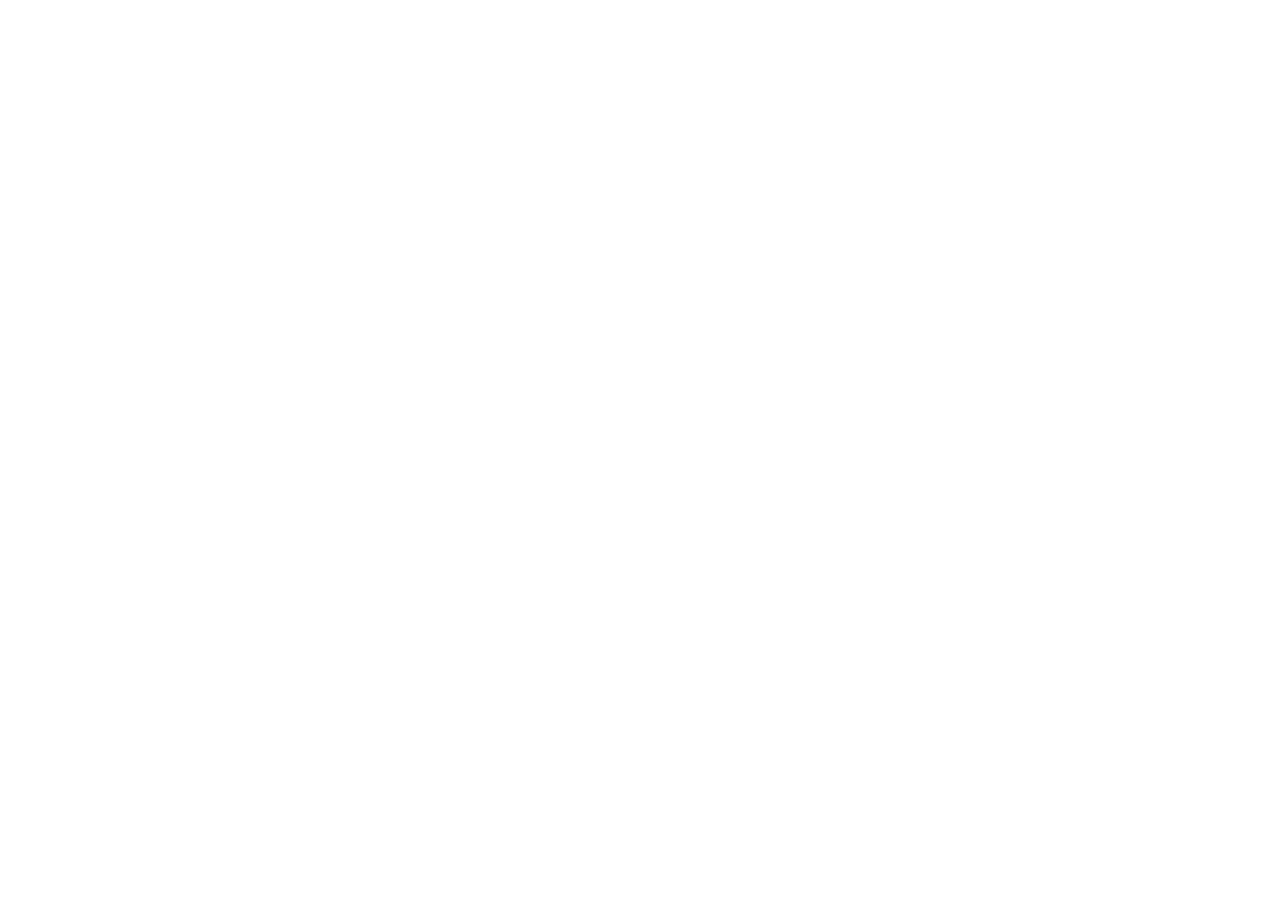
==== pages/about.html @ edd8fd4c "feat: create pages and styling project css" ====
<!DOCTYPE html>
<html lang="en">
<head>
    <meta charset="UTF-8">
    <meta name="viewport" content="width=device-width, initial-scale=1.0">
    <title>Document</title>
</head>
<body>
    
</body>
</html>
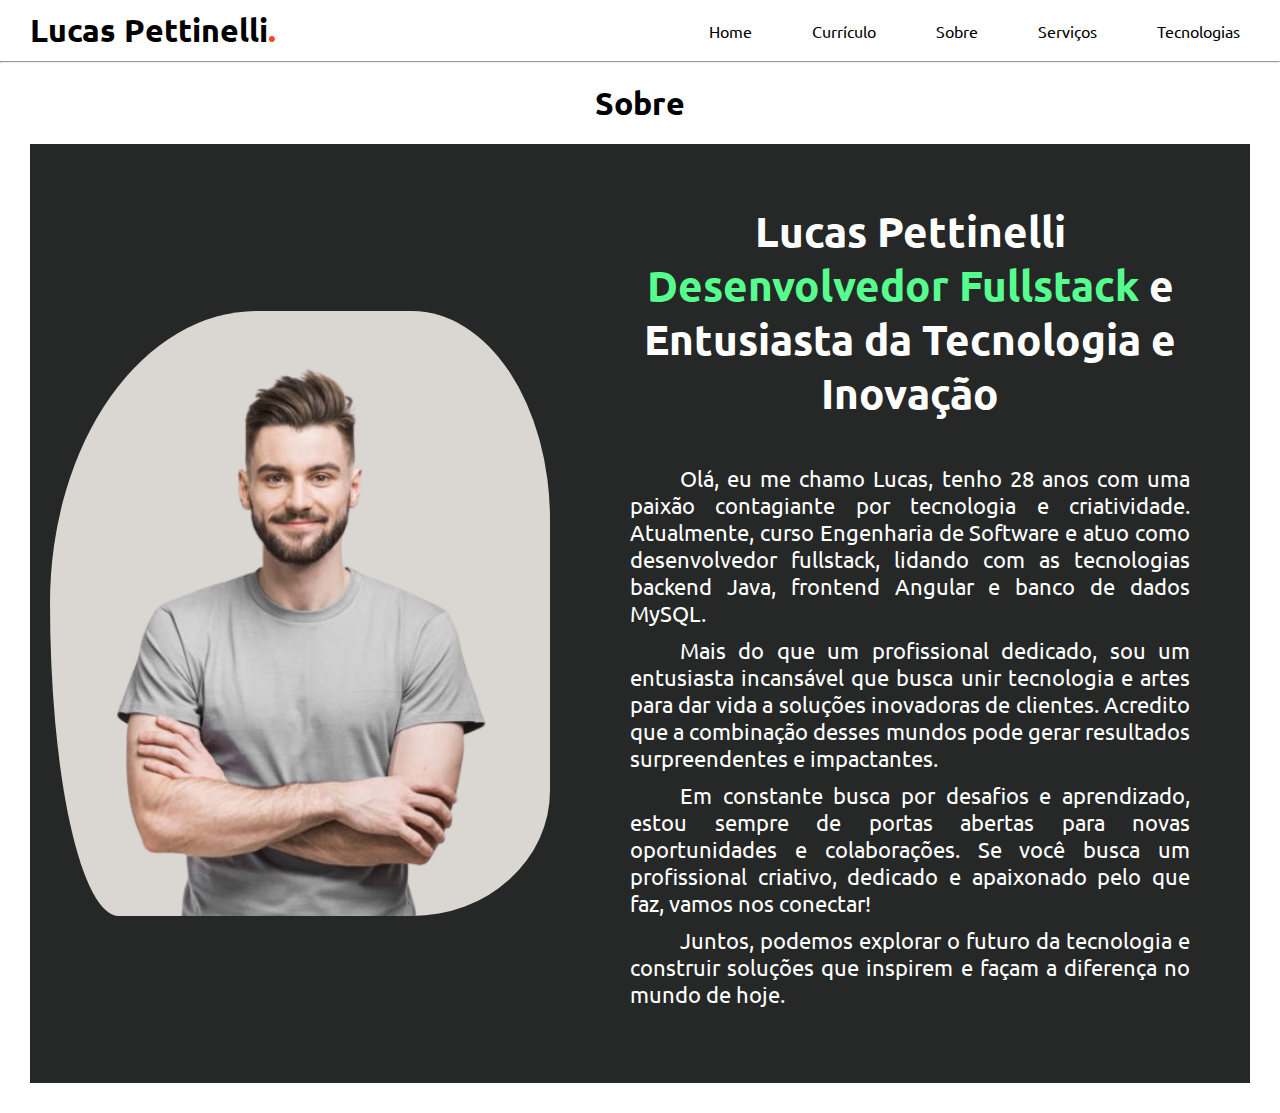
==== commit 5be55184: "style: formating about" ====
--- a/pages/about.html
+++ b/pages/about.html
@@ -1,11 +1,71 @@
 <!DOCTYPE html>
 <html lang="en">
+
 <head>
     <meta charset="UTF-8">
     <meta name="viewport" content="width=device-width, initial-scale=1.0">
-    <title>Document</title>
+    <link rel="stylesheet" href="../styles/about.css">
+    <link rel="stylesheet" href="../styles/projects.css">
+    <link rel="stylesheet" href="../styles/style.css">
+    <script src="../js/toggleMenu.js"></script>
+    <link rel="stylesheet" href="https://cdnjs.cloudflare.com/ajax/libs/font-awesome/6.5.2/css/all.min.css">
+    <title>Lucas Pettinelli - Sobre</title>
 </head>
+
 <body>
-    
+    <nav class="navbar">
+        <div class="nav-logo">
+            <a href="#">Lucas Pettinelli<span class="point">.</span> </a>
+        </div>
+        <div class="nav-items">
+            <ul>
+                <li><a onclick="window.location.href = '../home.html'">Home</a></li>
+                <li><a href="./assets/doc/_CURRICULO_LUCAS_WILLIAM_PETTINELLI_.pdf" download>Currículo</a></li>
+                <li><a onclick="window.location.href = '/pages/about.html'">Sobre</a></li>
+                <li><a href="#">Serviços</a></li>
+                <li><a onclick="window.location.href = '/pages/technologies.html'">Tecnologias</a></li>
+            </ul>
+        </div>
+        <div class="nav-toggle">
+            <button onclick="toggleMenu()"><i class="fa-solid fa-ellipsis-vertical"></i></button>
+        </div>
+    </nav>
+
+    <hr>
+
+    <div class="title-main">
+        <h1>Sobre</h1>
+    </div>
+
+    <main class="container-about">
+
+        <div class="profile-content">
+            <img src="../assets/img/man-background-png.png" alt="">
+        </div>
+
+        <section class="profile-description">
+            <h1 class="title-profile">Lucas Pettinelli <span class="span-fullstack">Desenvolvedor Fullstack</span> e
+                Entusiasta da Tecnologia e Inovação
+            </h1>
+            <br>
+            <p>Olá, eu me chamo Lucas, tenho 28 anos com uma paixão contagiante por tecnologia e criatividade.
+                Atualmente, curso Engenharia de Software e atuo como desenvolvedor fullstack, lidando com as tecnologias
+                backend Java, frontend Angular e banco de dados MySQL.
+
+            <p>Mais do que um profissional dedicado, sou um entusiasta incansável que busca unir tecnologia e artes
+                para dar vida a soluções inovadoras de clientes. Acredito que a combinação desses mundos pode gerar
+                resultados surpreendentes e impactantes.</p>
+
+            <p> Em constante busca por desafios e aprendizado, estou sempre de portas abertas para novas oportunidades e
+                colaborações. Se você busca um profissional criativo, dedicado e apaixonado pelo que faz, vamos nos
+                conectar!</p>
+
+            <p> Juntos, podemos explorar o futuro da tecnologia e construir soluções que inspirem e façam a diferença no
+                mundo de hoje.</p>
+
+            </p>
+        </section>
+    </main>
 </body>
+
 </html>--- a/styles/about.css
+++ b/styles/about.css
@@ -0,0 +1,78 @@
+.container-about {
+    display: flex;
+    align-items: center;
+    justify-content: center;
+    margin: 0 30px 30px;
+    background-color: #262727;
+}
+
+.profile-content {
+    max-width: 500px;
+    background-color: #DAD7D2;
+    border-radius: 60% 40% 40% 20% / 70% 50% 30% 75%;
+    margin: 20px;
+    display: flex;
+    justify-content: center;
+    align-items: center;
+}
+
+.profile-content img {
+    width: 500px;
+    height: auto;
+}
+
+.title-profile {
+    color: #010101;
+    text-align: start;
+}
+
+.profile-description {
+    width: 1000px;
+    height: auto;
+    display: flex;
+    flex-direction: column;
+    text-align: start;
+    padding: 20px;
+    margin: 40px;
+}
+
+.profile-description h1 {
+    font-size: 42px;
+    color: #fff;
+    text-align: center;
+    margin-bottom: 20px;
+}
+
+.span-fullstack {
+    color: #55FE8D;
+}
+
+.profile-description p {
+    color: #fff;
+    text-align: justify;
+    text-indent: 50px;
+    font-size: 22px;
+}
+
+@media screen and (max-width: 768px) {
+    .profile-content {
+        display: flex;
+        flex-direction: column;
+        align-items: center;
+        justify-content: center;
+    }
+
+    .profile-content img {
+        max-width: 300px;
+    }
+
+    .profile-description {
+        padding: 10px;
+        margin: 10px;
+    }
+
+    .profile-description h1 {
+        font-size: 42px;
+        text-align: center;
+    }
+}--- a/styles/projects.css
+++ b/styles/projects.css
@@ -0,0 +1,159 @@
+* {
+    margin: 0;
+    padding: 0;
+    box-sizing: border-box;
+    font-family: "Ubuntu", sans-serif;
+}
+
+
+body {
+    background-color: #FEFFFE;
+}
+
+.navbar {
+    display: flex;
+    justify-content: space-between;
+    align-items: center;
+    background-color: #fff;
+    padding: 10px 30px;
+}
+
+.nav-logo a {
+    color: #010101;
+    text-decoration: none;
+    font-weight: bold;
+    font-size: 2em;
+}
+
+.nav-items ul {
+    list-style-type: none;
+    margin: 0;
+    padding: 0;
+    display: flex;
+}
+
+.nav-items ul li {
+    margin-left: 10px;
+}
+
+.nav-items>ul>li>a {
+    color: #010101;
+    text-decoration: none;
+    margin-left: 30px;
+    padding: 10px;
+    border-radius: 4px;
+    transition: all 200ms;
+}
+
+.nav-items>ul>li>a:hover {
+    color: #fff;
+    background-color: #5562FE;
+}
+
+.nav-toggle {
+    display: none;
+}
+
+.point {
+    font-weight: 600;
+    font-size: 2rem;
+    color: #FC491D;
+}
+
+.title-main {
+    text-align: center;
+    margin: 20px 0;
+}
+
+.main-container {
+    display: flex;
+    flex-wrap: wrap;
+    justify-content: center;
+    align-items: center;
+}
+
+.card {
+    background: #fff;
+    width: 360px;
+    height: 640px;
+    margin: 10px;
+    border-radius: 36px;
+    box-shadow: 0 4px 30px rgba(0, 0, 0, 0.1);
+    backdrop-filter: blur(5px);
+    -webkit-backdrop-filter: blur(5px);
+    border: 1px solid rgba(255, 255, 255, 0.3);
+    transition: all 200ms;
+}
+
+.card:hover {
+    transform: scale(1.05);
+}
+
+.card-content {
+    display: flex;
+    justify-content: center;
+    align-items: center;
+    flex-direction: column;
+}
+
+.card img {
+    border-radius: 24px 24px 0 24px;
+    width: 360px;
+    height: 500px;
+}
+
+h2,
+p {
+    color: #010101;
+    margin: 5px 0;
+    text-align: center;
+}
+
+.card-bottom {
+    display: flex;
+    align-items: center;
+    justify-content: center;
+    margin: 20px 0;
+}
+
+.button-card-project {
+    text-align: center;
+    background-clip: padding-box;
+    background-color: #fa6400;
+    border: 1px solid transparent;
+    border-radius: 4px;
+    box-sizing: border-box;
+    color: #fff;
+    cursor: pointer;
+    font-size: 14px;
+    font-weight: 600;
+    margin: 0;
+    padding: 5px 20px;
+    user-select: none;
+    -webkit-user-select: none;
+    touch-action: manipulation;
+    vertical-align: baseline;
+}
+
+.button-card-project:hover,
+.button-card-project:focus {
+    background-color: #fa6400;
+    box-shadow: rgba(0, 0, 0, 0.1) 0 4px 12px;
+}
+
+.button-card-project:hover {
+    transform: translateY(-1px);
+}
+
+.button-card-project:active {
+    background-color: #cc3a16;
+    box-shadow: rgba(0, 0, 0, .06) 0 2px 4px;
+    transform: translateY(0);
+}
+
+@media screen and (max-width: 768px) {
+    .main-container {
+        margin-bottom: 20px;
+    }
+
+}--- a/styles/style.css
+++ b/styles/style.css
@@ -0,0 +1,436 @@
+@import url('https://fonts.googleapis.com/css2?family=Ubuntu:ital,wght@0,300;0,400;0,500;0,700;1,300;1,400;1,500;1,700&display=swap');
+
+* {
+    margin: 0;
+    padding: 0;
+    box-sizing: border-box;
+    font-family: "Ubuntu", sans-serif;
+}
+
+body {
+    background-color: #FEFFFE;
+    overflow: hidden;
+}
+
+.navbar {
+    display: flex;
+    justify-content: space-between;
+    align-items: center;
+    background-color: #fff;
+    padding: 10px 30px;
+}
+
+.nav-logo a {
+    color: #010101;
+    text-decoration: none;
+    font-weight: bold;
+    font-size: 2em;
+}
+
+.nav-items ul {
+    list-style-type: none;
+    margin: 0;
+    padding: 0;
+    display: flex;
+}
+
+.nav-items ul li {
+    margin-left: 10px;
+}
+
+.nav-items>ul>li>a {
+    color: #010101;
+    text-decoration: none;
+    margin-left: 30px;
+    padding: 10px;
+    border-radius: 4px;
+    transition: all 200ms;
+    cursor: pointer;
+}
+
+.nav-items>ul>li>a:hover {
+    color: #fff;
+    background-color: #5562FE;
+}
+
+.nav-toggle {
+    display: none;
+}
+
+.point {
+    font-weight: 600;
+    font-size: 2rem;
+    color: #FC491D;
+}
+
+main {
+    display: flex;
+    justify-content: space-between; 
+}
+
+section {
+    display: flex;
+
+}
+
+.left-container {
+    width: 60%;
+    height: 50%;
+}
+
+.right-container {
+    width: 40%;
+    height: 100%;
+}
+
+.left-container {
+    display: block;
+    flex-direction: column;
+    padding: 30px;
+}
+
+.left-container h1 {
+    margin-top: 1rem;
+    font-size: 74px;
+    font-weight: 700;
+}
+
+.left-container p {
+    font-size: 18px;
+    max-width: 700px;
+    font-weight: 400;
+}
+
+.title-span {
+    background-color: #5562FE;
+    border-radius: 2.5rem;
+    padding: 0 10px;
+    font-size: 56px;
+    color: #fff;
+}
+
+.description-personal {
+    margin: 30px 0;
+    font-size: 18px;
+}
+
+.info-content {
+    display: flex;
+    flex-direction: row;
+    margin: 3.5rem 0;
+}
+
+.info-content-email {
+    display: flex;
+    flex-direction: column;
+    margin-left: 110px;
+}
+
+.info-projects p {
+    margin-top: 10px;
+}
+
+.info-stacks,
+a img {
+    display: inline;
+    flex-direction: row;
+    justify-content: space-between;
+    margin-right: 5px;
+    transition: all 200ms;
+}
+
+.info-stacks img:hover{
+    transform: scale(1.05);
+}
+
+.info-content-email address a {
+    text-decoration: none;
+    color: #010101;
+}
+
+address a:hover {
+    color: #464543;
+}
+
+.info-content-email h2 {
+    margin-bottom: 10px;
+}
+
+.right-container {
+    display: block;
+}
+
+.main-image-right>img {
+    display: flex;
+    align-items: center;
+    justify-content: center;
+    background-color: #dad7d2;
+    width: 100%;
+    max-width: 100%;
+    max-height: 100%;
+    object-fit: cover;
+}
+
+/****/
+.java-logo img {
+    display: none;
+    padding: 10px;
+    border-radius: 50%;
+    width: 100px;
+    height: 100px;
+    right: 220px;
+    top: 150px;
+    position: absolute;
+    background-color: #FEFFFE;
+    box-shadow: 0px 0px 3px 0px rgba(0, 0, 0, 0.3);
+    -webkit-box-shadow: 0px 0px 3px 0px rgba(0, 0, 0, 0.3);
+    -moz-box-shadow: 0px 0px 3px 0px rgba(0, 0, 0, 0.3);
+}
+
+.angular-logo img {
+    display: none;
+    padding: 10px;
+    border-radius: 50%;
+    width: 100px;
+    height: 100px;
+    right: 800px;
+    top: 300px;
+    position: absolute;
+    background-color: #FEFFFE;
+    box-shadow: 0px 0px 3px 0px rgba(0, 0, 0, 0.3);
+    -webkit-box-shadow: 0px 0px 3px 0px rgba(0, 0, 0, 0.3);
+    -moz-box-shadow: 0px 0px 3px 0px rgba(0, 0, 0, 0.3);
+}
+
+.linux-logo img {
+    display: none;
+    padding: 10px;
+    border-radius: 50%;
+    width: 100px;
+    height: 100px;
+    right: 270px;
+    bottom: 300px;
+    position: absolute;
+    background-color: #FEFFFE;
+    box-shadow: 0px 0px 3px 0px rgba(0, 0, 0, 0.3);
+    -webkit-box-shadow: 0px 0px 3px 0px rgba(0, 0, 0, 0.3);
+    -moz-box-shadow: 0px 0px 3px 0px rgba(0, 0, 0, 0.3);
+}
+
+.left-content-buttons {
+    display: flex;
+    flex-direction: row;
+}
+
+.hire-button {
+    display: flex;
+    align-items: center;
+    justify-content: center;
+    background-color: #FC491D;
+    border: none;
+    padding: 20px 40px;
+    color: #fff;
+    cursor: pointer;
+    font-size: 18px;
+    font-weight: 600;
+    margin-right: 20px;
+    border-radius: 4px;
+}
+
+.hire-button:active {
+    outline: 0;
+}
+
+.hire-button:hover {
+    outline: 0;
+}
+
+.hire-button>span {
+    transition: all 200ms;
+}
+
+.hire-button:hover>span {
+    transform: scale(0.9);
+    opacity: .75;
+}
+
+.projects-button {
+    background-color: #fff;
+    border: 2px solid #262727;
+    padding: 20px 40px;
+    color: #010101;
+    cursor: pointer;
+    font-size: 18px;
+    font-weight: 600;
+    border-radius: 4px;
+    transition: all 200ms;
+    text-decoration: none;
+}
+
+.projects-button,
+a {
+    text-decoration: none;
+    color: #010101;
+}
+
+
+button {
+    text-align: center;
+}
+
+footer {
+    position: absolute;
+    bottom: 0;
+    width: 60%;
+    height: 30vh;
+    display: block;
+    justify-content: space-between;
+    align-items: center;
+    background-color: #262727;
+    color: #fff;
+    padding: 30px;
+}
+
+.footer-left {
+    display: flex;
+    align-items: center;
+}
+
+.text-stats h1 {
+    margin-right: 10px;
+}
+
+.footer-span-text {
+    color: #55fe8d;
+}
+
+.button-know-more {
+    background-color: #FFD400;
+    padding: 10px 20px;
+    border-radius: 4px;
+    border: none;
+    font-weight: 600;
+}
+
+.button-know-more a {
+    text-decoration: none;
+    color: #010101;
+}
+
+.result-status {
+    margin-left: 20px;
+}
+
+.result-status table {
+    margin: 40px 80px 0;
+    width: auto;
+    border-collapse: collapse;
+}
+
+.result-status td {
+    padding: 5px 10px;
+    border-bottom: 1px solid #464543;
+}
+
+.result-status td:last-child {
+    text-align: right;
+}
+
+@media screen and (max-width: 768px) {
+    body {
+        overflow: visible;
+    }
+
+    main {
+        display: flex;
+        align-items: center;
+        justify-content: center;
+        flex-wrap: wrap;
+    }
+
+    .nav-items ul {
+        display: none;
+        flex-direction: column;
+        position: absolute;
+        top: 50px;
+        left: 0;
+        width: 100%;
+        background-color: #262727;
+        padding: 10px 0;
+    }
+
+    .nav-items ul.active {
+        display: flex;
+    }
+
+    .nav-items ul li a {
+        margin: 10px 0;
+        color: #fff;
+    }
+
+    .nav-toggle {
+        display: block;
+    }
+
+    .nav-toggle button {
+        padding: 10px 20px;
+        border: none;
+        background-color: #fff;
+        font-size: 28px;
+    }
+
+    hr {
+        margin: auto;
+    }
+
+    section {
+        display: flex;
+        flex-direction: column;
+        align-items: center;
+        justify-content: center;
+        text-align: start;
+        margin: 0 10px;
+    }
+
+    section.left-container {
+        display: flex;
+        flex-direction: column;
+        justify-content: center;
+        align-items: center;
+        padding: 0;
+    }
+
+    .left-container,
+    .right-container {
+        width: 100%;
+    }
+
+    .description-personal {
+        margin: 10px;
+    }
+
+    .left-content-buttons {
+        margin-top: 20px;
+    }
+
+    footer {
+        position: relative;
+        display: flex;
+        flex-direction: column;
+        width: 100vw;
+        height: 100%;
+        margin-top: 20px;
+    }
+
+    .text-stats h1 {
+        font-size: 22px;
+    }
+
+    .footer-left {
+        margin-bottom: 20px;
+    }
+
+    .result-status table {
+        margin: 0;
+    }
+}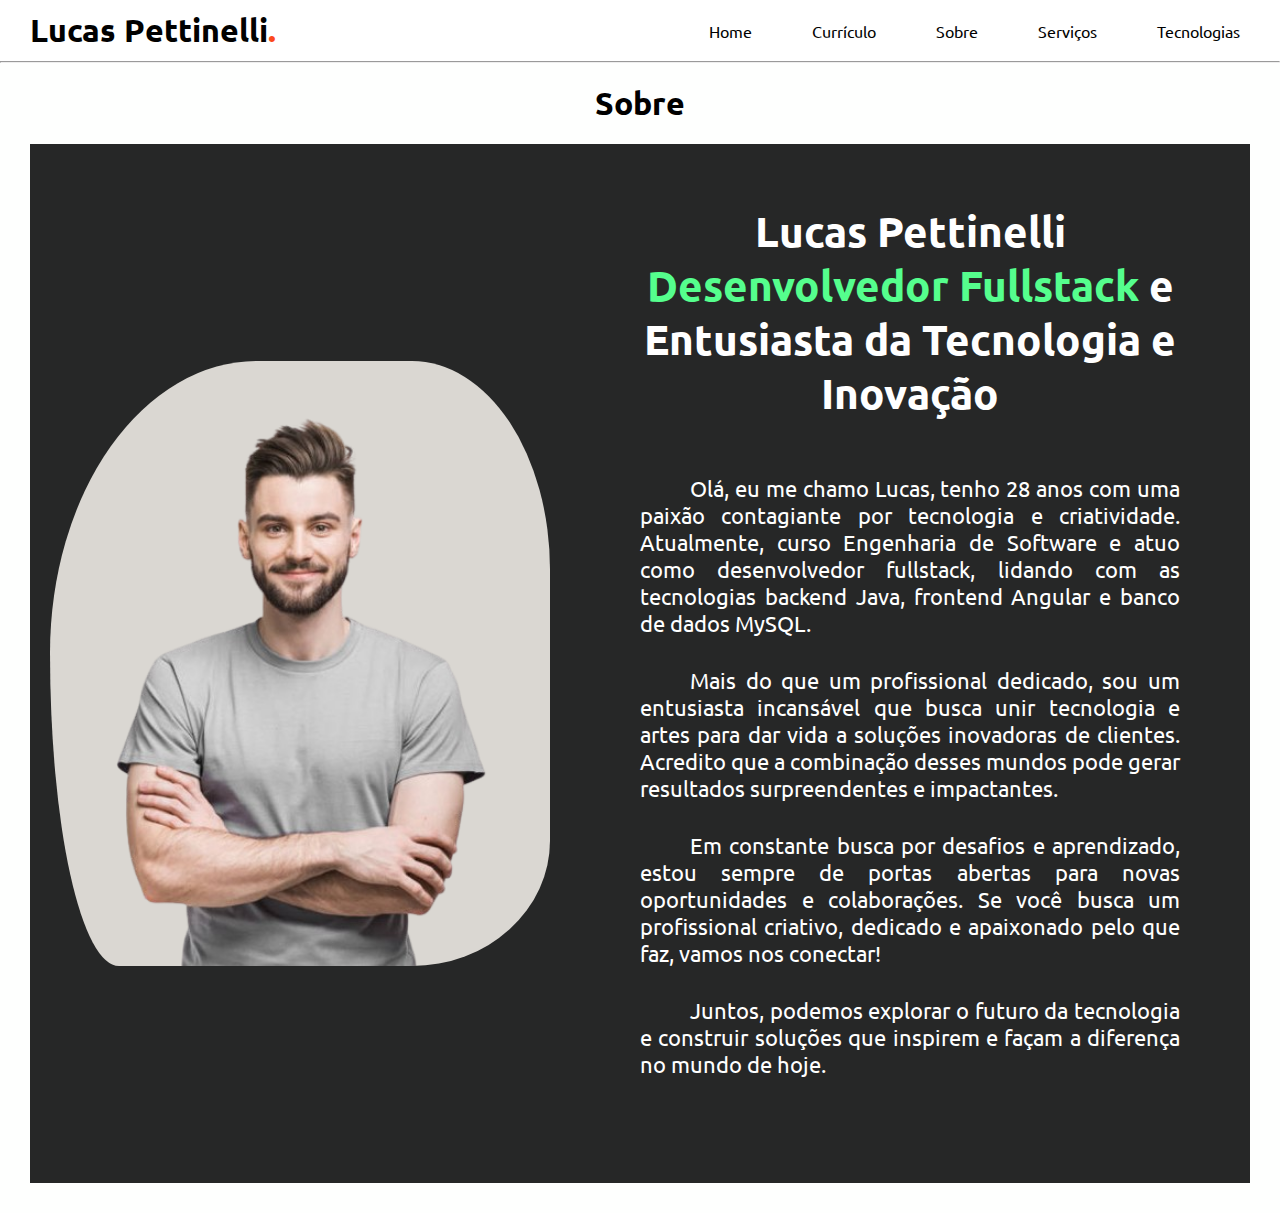
==== commit cf63f26e: "feat: criação de estrutura e estilização de nova página de serviço" ====
--- a/pages/about.html
+++ b/pages/about.html
@@ -22,7 +22,7 @@
                 <li><a onclick="window.location.href = '../home.html'">Home</a></li>
                 <li><a href="./assets/doc/_CURRICULO_LUCAS_WILLIAM_PETTINELLI_.pdf" download>Currículo</a></li>
                 <li><a onclick="window.location.href = '/pages/about.html'">Sobre</a></li>
-                <li><a href="#">Serviços</a></li>
+                <li><a  onclick="window.location.href = '/pages/services.html'">Serviços</a></li>
                 <li><a onclick="window.location.href = '/pages/technologies.html'">Tecnologias</a></li>
             </ul>
         </div>
--- a/styles/projects.css
+++ b/styles/projects.css
@@ -73,7 +73,7 @@
 }
 
 .card {
-    background: #fff;
+    background: #ffffff6c;
     width: 360px;
     height: 640px;
     margin: 10px;
@@ -83,6 +83,8 @@
     -webkit-backdrop-filter: blur(5px);
     border: 1px solid rgba(255, 255, 255, 0.3);
     transition: all 200ms;
+    border: 10px solid #010101;
+    overflow: hidden;
 }
 
 .card:hover {
@@ -94,18 +96,21 @@
     justify-content: center;
     align-items: center;
     flex-direction: column;
+    overflow: hidden;
+    border-radius: 26px 0 0 26px;
 }
 
 .card img {
-    border-radius: 24px 24px 0 24px;
-    width: 360px;
-    height: 500px;
+    width: 370px;
+    height: 400px;
+    max-width: auto;
 }
 
 h2,
-p {
+p { 
     color: #010101;
     margin: 5px 0;
+    padding: 10px;
     text-align: center;
 }
 
@@ -113,7 +118,7 @@
     display: flex;
     align-items: center;
     justify-content: center;
-    margin: 20px 0;
+    margin: 10px 0;
 }
 
 .button-card-project {
--- a/styles/style.css
+++ b/styles/style.css
@@ -357,6 +357,7 @@
         width: 100%;
         background-color: #262727;
         padding: 10px 0;
+        font-size: 18px;
     }
 
     .nav-items ul.active {
@@ -364,8 +365,12 @@
     }
 
     .nav-items ul li a {
-        margin: 10px 0;
+        display: inline-flex;
+        flex-direction: column;
         color: #fff;
+        margin: auto;
+        padding: auto;
+ 
     }
 
     .nav-toggle {
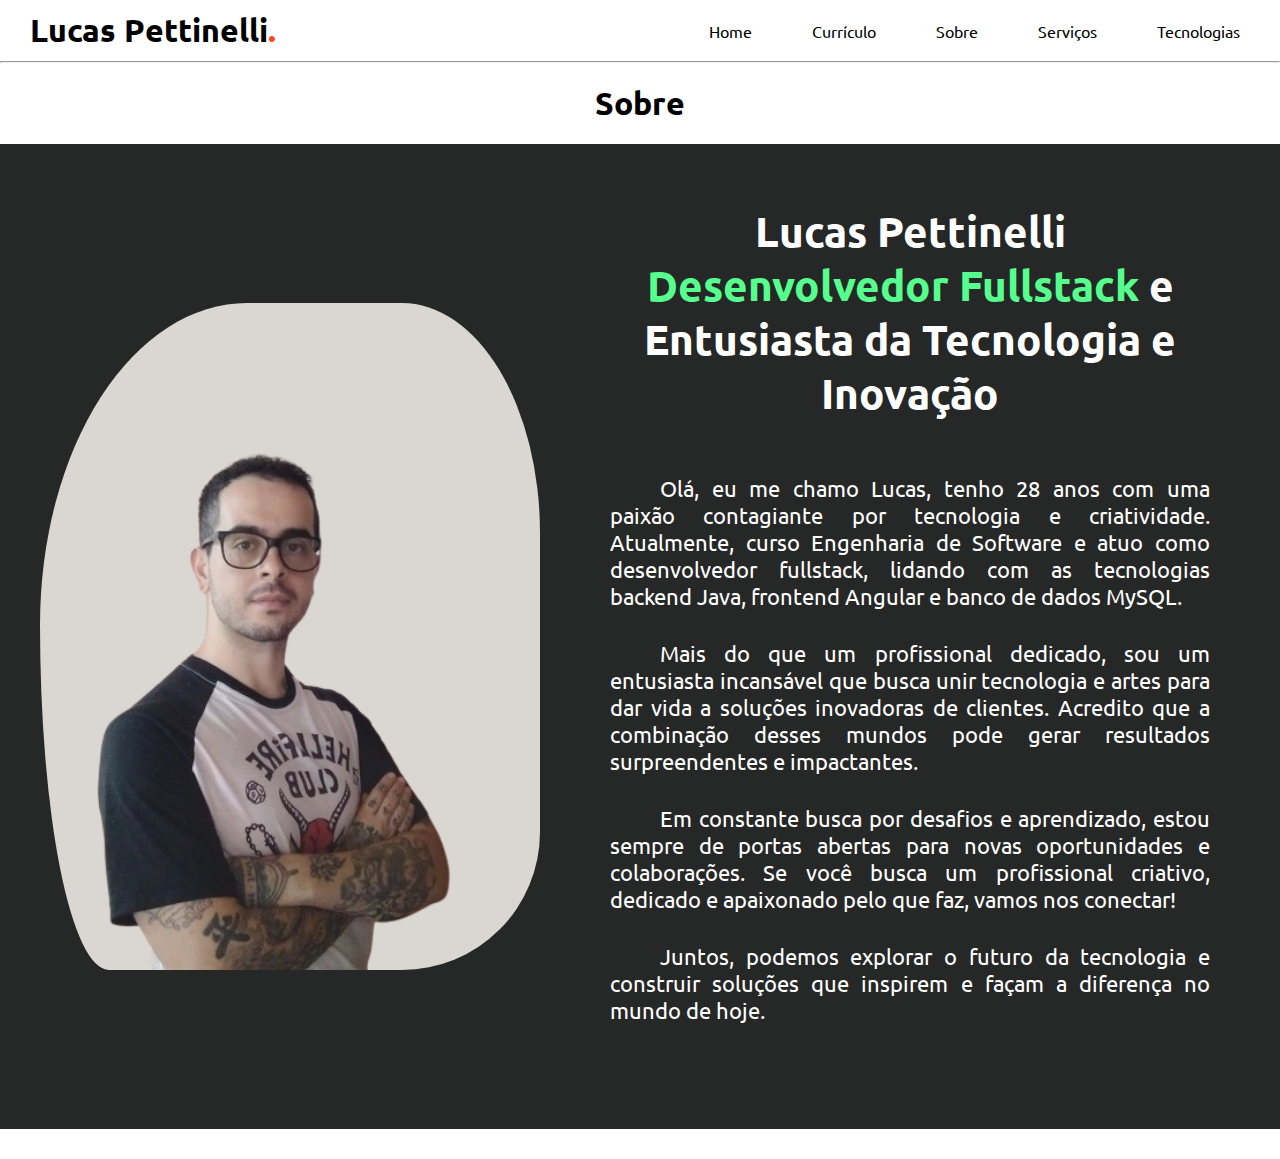
==== commit 42344d07: "chore: configuration and editing of the root path to index" ====
--- a/pages/about.html
+++ b/pages/about.html
@@ -19,7 +19,7 @@
         </div>
         <div class="nav-items">
             <ul>
-                <li><a onclick="window.location.href = '../home.html'">Home</a></li>
+                <li><a onclick="window.location.href = '../index.html'">Home</a></li>
                 <li><a href="./assets/doc/_CURRICULO_LUCAS_WILLIAM_PETTINELLI_.pdf" download>Currículo</a></li>
                 <li><a onclick="window.location.href = '/pages/about.html'">Sobre</a></li>
                 <li><a  onclick="window.location.href = '/pages/services.html'">Serviços</a></li>
--- a/styles/about.css
+++ b/styles/about.css
@@ -2,8 +2,9 @@
     display: flex;
     align-items: center;
     justify-content: center;
-    margin: 0 30px 30px;
+    margin: 0 0 30px;
     background-color: #262727;
+    padding: 20px;
 }
 
 .profile-content {
@@ -19,6 +20,7 @@
 .profile-content img {
     width: 500px;
     height: auto;
+    filter: contrast(80%);
 }
 
 .title-profile {
@@ -32,7 +34,6 @@
     display: flex;
     flex-direction: column;
     text-align: start;
-    padding: 20px;
     margin: 40px;
 }
 
--- a/styles/projects.css
+++ b/styles/projects.css
@@ -70,6 +70,8 @@
     flex-wrap: wrap;
     justify-content: center;
     align-items: center;
+    background-color: #262727;
+    padding: 20px;
 }
 
 .card {
@@ -85,6 +87,7 @@
     transition: all 200ms;
     border: 10px solid #010101;
     overflow: hidden;
+    background-color: #fff;
 }
 
 .card:hover {
@@ -96,14 +99,19 @@
     justify-content: center;
     align-items: center;
     flex-direction: column;
-    overflow: hidden;
     border-radius: 26px 0 0 26px;
 }
 
 .card img {
-    width: 370px;
+    width: 380px;
     height: 400px;
     max-width: auto;
+    object-fit: fill;
+    filter: brightness(60%);
+}
+.card img:hover{
+    object-fit: cover;
+    filter: brightness(90%);
 }
 
 h2,
--- a/styles/style.css
+++ b/styles/style.css
@@ -160,7 +160,7 @@
     display: block;
 }
 
-.main-image-right>img {
+.main-image-right img {
     display: flex;
     align-items: center;
     justify-content: center;
@@ -168,7 +168,7 @@
     width: 100%;
     max-width: 100%;
     max-height: 100%;
-    object-fit: cover;
+    filter: contrast(80%);
 }
 
 /****/
